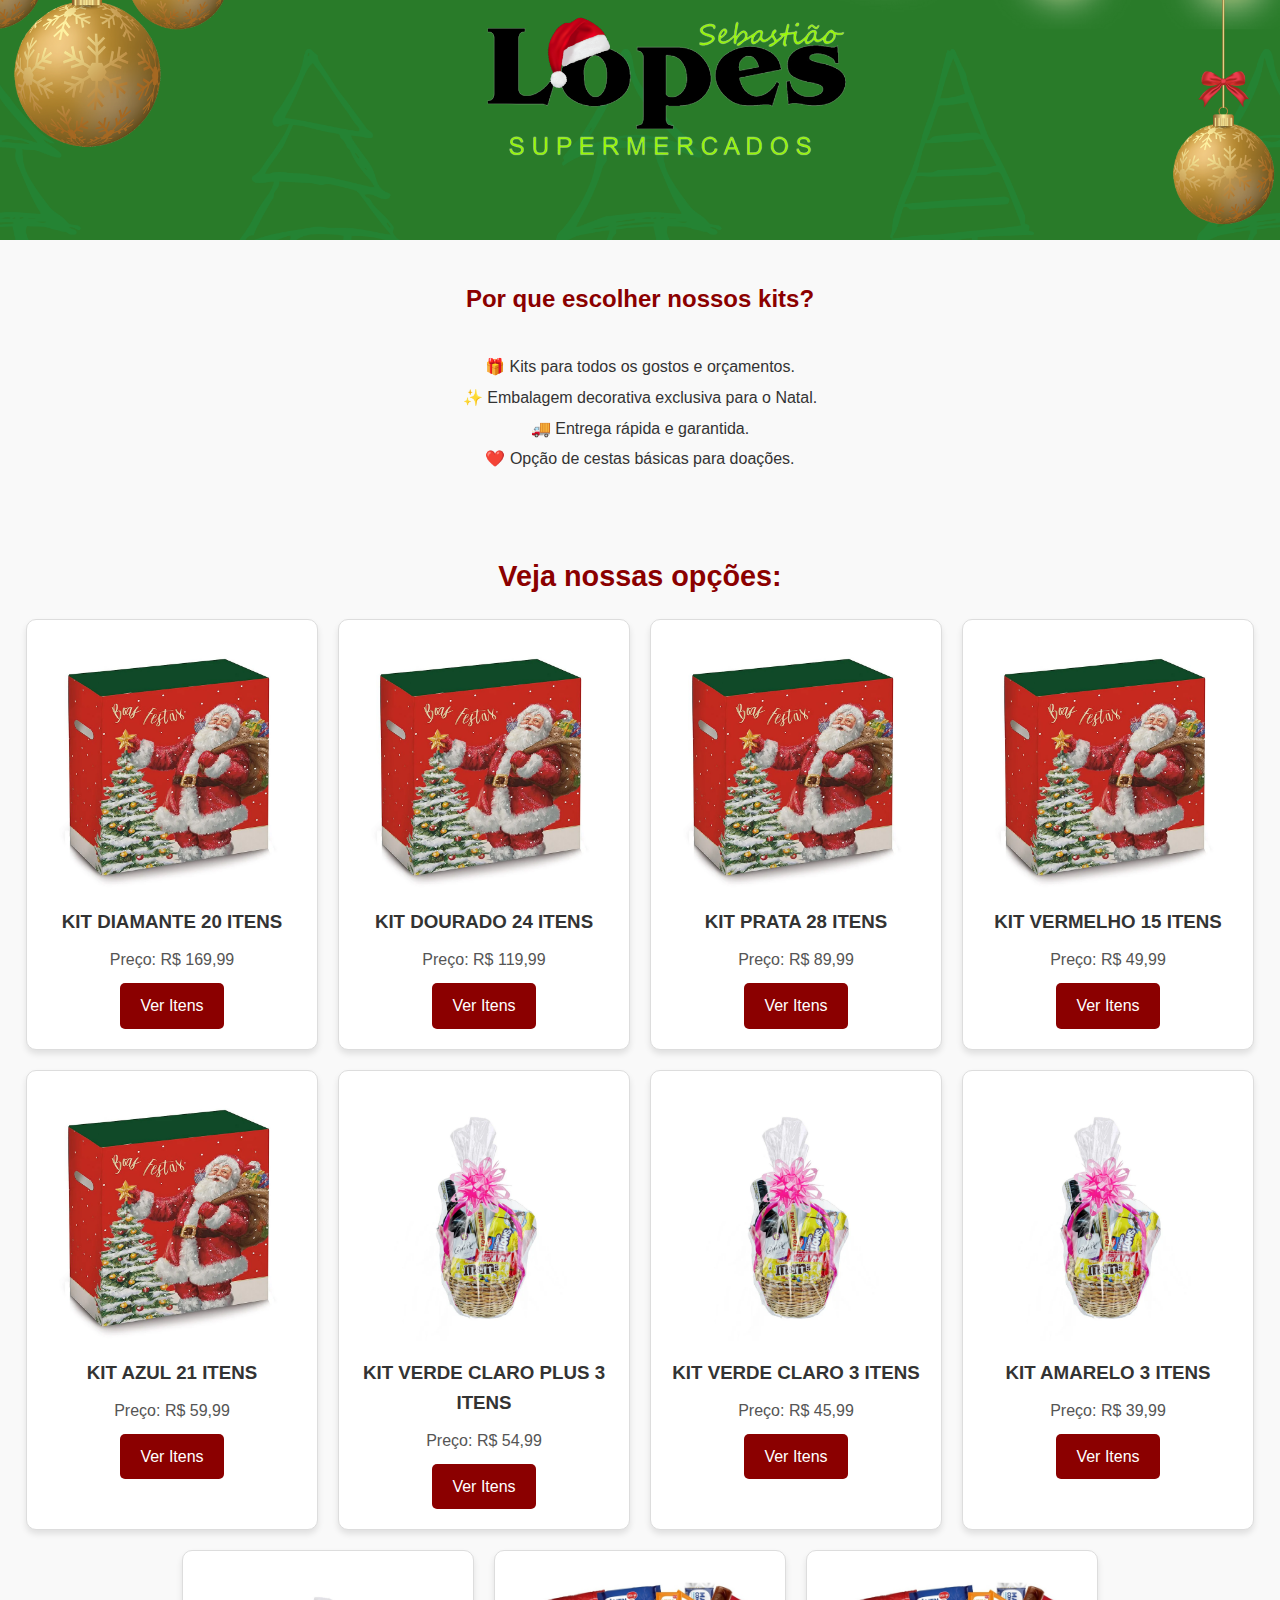
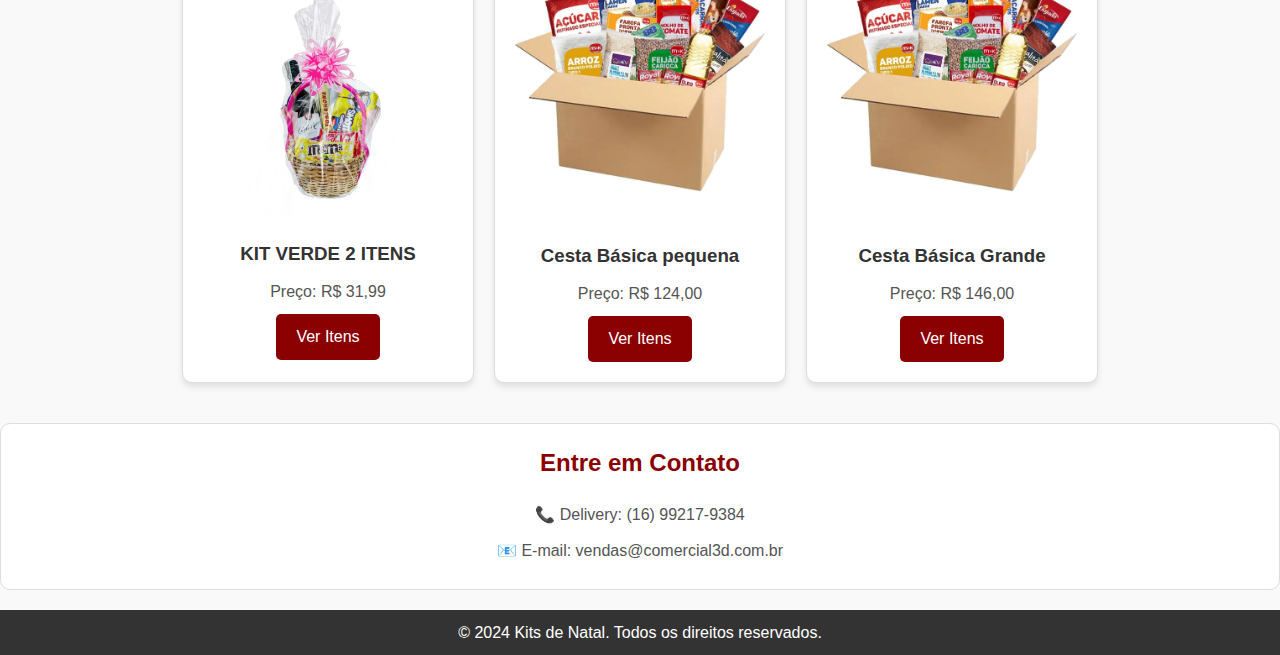
==== index.html @ 4cf25a43 "Add files via upload" ====
<!DOCTYPE html>
<html lang="pt-BR">
<head>
    <meta charset="UTF-8">
    <meta name="viewport" content="width=device-width, initial-scale=1.0">
    <title>Kits de Natal</title>
    <link rel="stylesheet" href="style.css">
</head>
<body>
    <header class="header">
      
  
    </header>
    

    <main>
    </section>
    <!-- Benefícios -->
    <section id="benefits" class="benefits-section">
        <h2>Por que escolher nossos kits?</h2>
        <ul>
            <p>🎁 Kits para todos os gostos e orçamentos.</p>
            <p>✨ Embalagem decorativa exclusiva para o Natal.</p>
            <p>🚚 Entrega rápida e garantida.</p>
            <p>❤️ Opção de cestas básicas para doações.</p>
        </ul>
    </section>

        <section class="kits">
            <h2>Veja nossas opções:</h2>
            <div class="kits-container">
                <!-- Cesta 1 -->
                <div class="kit">
                    <img src="cesta1.jpg" alt="Cesta Premium">
                    <h3> KIT DIAMANTE 20 ITENS</h3>
                    <p>Preço: R$ 169,99</p>
                    <a href="cesta1.html" class="btn">Ver Itens</a>
                </div>

                <!-- Cesta 2 -->
                <div class="kit">
                    <img src="cesta1.jpg" alt="Cesta Econômica">
                    <h3>KIT DOURADO 24 ITENS</h3>
                    <p>Preço: R$ 119,99</p>
                    <a href="cesta2.html" class="btn">Ver Itens</a>
                </div>

                <!-- Cesta 3 -->
                <div class="kit">
                    <img src="cesta1.jpg" alt="Cesta Básica">
                    <h3>KIT PRATA 28 ITENS</h3>
                    <p>Preço: R$ 89,99</p>
                    <a href="cesta3.html" class="btn">Ver Itens</a>
                </div>
                <!-- Cesta 4 -->
                <div class="kit">
                    <img src="cesta1.jpg" alt="Cesta Básica">
                    <h3>KIT VERMELHO 15 ITENS</h3>
                    <p>Preço: R$ 49,99</p>
                    <a href="cesta4.html" class="btn">Ver Itens</a>
                </div>
                <!-- Cesta 5 -->
                <div class="kit">
                    <img src="cesta1.jpg" alt="Cesta Básica">
                    <h3> KIT AZUL 21 ITENS</h3>
                    <p>Preço: R$ 59,99</p>
                    <a href="cesta5.html" class="btn">Ver Itens</a>
                </div>
                <!-- Cesta 6 -->
                <div class="kit">
                    <img src="cesta2.png" alt="Cesta Básica">
                    <h3> KIT VERDE CLARO PLUS 3  ITENS</h3>
                    <p>Preço: R$ 54,99</p>
                    <a href="cesta6.html" class="btn">Ver Itens</a>
                </div>
                <!-- Cesta 7 -->
                <div class="kit">
                    <img src="cesta2.png" alt="Cesta Básica">
                    <h3>KIT VERDE CLARO 3 ITENS</h3>
                    <p>Preço: R$ 45,99</p>
                    <a href="cesta7.html" class="btn">Ver Itens</a>
                </div>
                <!-- Cesta 8 -->
                <div class="kit">
                    <img src="cesta2.png" alt="Cesta Básica">
                    <h3> KIT AMARELO 3 ITENS</h3>
                    <p>Preço: R$ 39,99</p>
                    <a href="cesta8.html" class="btn">Ver Itens</a>
                </div>
                <!-- Cesta 9 -->
                <div class="kit">
                    <img src="cesta2.png" alt="Cesta Básica">
                    <h3> KIT VERDE 2 ITENS</h3>
                    <p>Preço: R$ 31,99</p>
                    <a href="cesta9.html" class="btn">Ver Itens</a>
                </div>
                <!-- Cesta 10 -->
                <div class="kit">
                    <img src="cesta3.jpg" alt="Cesta Básica">
                    <h3>Cesta Básica pequena</h3>
                    <p>Preço: R$ 124,00</p>
                    <a href="cesta10.html" class="btn">Ver Itens</a>
                </div>
                <!-- Cesta 11 -->
                <div class="kit">
                    <img src="cesta3.jpg" alt="Cesta Básica">
                    <h3>Cesta Básica Grande</h3>
                    <p>Preço: R$ 146,00</p>
                    <a href="cesta11.html" class="btn">Ver Itens</a>
                </div>

            </div>
        </section>
        
                <!-- Contato -->
                <section id="contact" class="contact-section">
                    <h2>Entre em Contato</h2>
                    <p>📞 Delivery: (16) 99217-9384 </p>
                    <p>📧 E-mail: vendas@comercial3d.com.br</p>
                </section>
            </main>
    </main>

    <footer>
        <p>&copy; 2024 Kits de Natal. Todos os direitos reservados.</p>
    </footer>
</body>
</html>
---- style.css ----
/* Reset Básico */
body, h1, h2, h3, p {
    margin: 0;
    padding: 0;
    box-sizing: border-box;
}

body {
    font-family: Arial, sans-serif;
    line-height: 1.6;
    background-color: #f9f9f9;
    color: #333;
    margin: 0;
    padding: 0;
}

/* Cabeçalho */
/* Header */
/* Header */
.header {
    display: flex;
    align-items: center;
    justify-content: space-between;
    background: url('background.png') no-repeat center center; /* Imagem de fundo */
    background-size: cover; /* Faz a imagem cobrir toda a área */
    color: #fff;
    padding: 20px;
    text-align: left;
    height: 200px; /* Altura inicial */
}

/* Responsividade da header */
@media (max-width: 768px) {
    .header {
        height: 150px; /* Diminui a altura em telas menores */
        flex-direction: column; /* Alinha o conteúdo verticalmente */
        text-align: center; /* Centraliza o texto */
    }
}

@media (max-width: 480px) {
    .header {
        height: 120px; /* Altura menor para celulares */
    }

    .header-text h1 {
        font-size: 1.2rem; /* Reduz o tamanho do título */
    }

    .header-text p {
        font-size: 0.9rem; /* Reduz o tamanho do texto */
    }
}

/* Estilo da logo */
.logo-container {
    flex-shrink: 0; /* Impede a logo de encolher */
}

.logo {
    width: 50px; /* Tamanho da logo ajustado */
    height: auto;
    border-radius: 50%; /* Deixa a logo circular (opcional) */
    margin-right: 10px;
}

/* Texto na header */
.header-text {
    flex-grow: 1;
    margin-left: 10px;
}

.header-text h1 {
    font-size: 1.8rem;
    margin: 0;
}

.header-text p {
    font-size: 1rem;
    margin: 5px 0 0;
}


/* Estilo da seção de detalhes */
.details {
    max-width: 600px; /* Define uma largura máxima */
    margin: 20px auto; /* Centraliza horizontalmente */
    padding: 20px;
    background-color: #fff;
    border: 1px solid #ddd;
    border-radius: 10px;
    box-shadow: 0 4px 6px rgba(0, 0, 0, 0.1);
    text-align: left; /* Alinha o texto à esquerda */
}

.details h2 {
    margin-bottom: 15px;
    font-size: 1.5rem;
    color: #8b0000;
    text-align: center; /* Centraliza o título */
}

.details ul {
    list-style: none; /* Marcadores visíveis e alinhados dentro */
    padding-left: 0; /* Espaçamento para evitar colagem na borda */
    line-height: 1.6; /* Melhora o espaçamento entre as linhas */
    margin-bottom: 20px;
}

.details ul li {
    font-size: 1rem;
    color: #333;
    padding-left: 10px;
}

/* Estilo dos botões */
.details .btn {
    display: inline-block;
    margin: 5px 10px; /* Espaçamento entre botões */
    padding: 10px 20px;
    background-color: #8b0000;
    color: #fff;
    text-decoration: none;
    border-radius: 5px;
    transition: background-color 0.3s ease;
    text-align: center;
}

.details .btn:hover {
    background-color: #a00000;
}

/* Responsividade */
@media (max-width: 480px) {
    .details {
        padding: 15px;
    }

    .details ul {
        padding-left: 10px;
    }

    .details .btn {
        padding: 8px 15px;
        font-size: 0.9rem;
    }
}
/* Seção de Benefícios */
.benefits-section {
    display: flex;
    flex-direction: column;
    align-items: center;
    justify-content: center;
    text-align: center; /* Alinhamento do texto */
    padding: 20px;
    background-color: #f9f9f9;
    margin: 20px 0;
}

.benefits-section h2 {
    margin-bottom: 15px;
    color: #8b0000;
}

.benefits-section ul {
    list-style: none; /* Remove as bolinhas da lista */
    padding: 0;
}

.benefits-section p {
    margin: 5px 0;
    font-size: 1rem;
    color: #333;
}

/* Seção de Contato */
.contact-section {
    display: flex;
    flex-direction: column;
    align-items: center;
    justify-content: center;
    text-align: center; /* Alinhamento do texto */
    padding: 20px;
    background-color: #fff;
    border: 1px solid #ddd;
    border-radius: 10px;
    margin: 20px 0;
}

.contact-section h2 {
    margin-bottom: 15px;
    color: #8b0000;
}

.contact-section p {
    margin: 5px 0;
    font-size: 1rem;
    color: #555;
}

/* Seção dos Kits */
.kits {
    padding: 20px;
    text-align: center;
}

.kits h2 {
    margin-bottom: 20px;
    font-size: 1.8rem;
    color: #8b0000;
}

.kits-container {
    display: flex;
    flex-wrap: wrap;
    justify-content: center;
    gap: 20px;
}

/* Estilo de Cada Kit */
.kit {
    background: #fff;
    border: 1px solid #ddd;
    border-radius: 10px;
    padding: 20px;
    width: 250px;
    text-align: center;
    box-shadow: 0 4px 6px rgba(0, 0, 0, 0.1);
    transition: transform 0.2s ease;
}

.kit:hover {
    transform: translateY(-5px);
}

.kit img {
    max-width: 100%;
    border-radius: 10px;
}

.kit h3 {
    margin: 10px 0;
    color: #333;
}

.kit p {
    color: #555;
    font-size: 1rem;
}

.kit .btn {
    display: inline-block;
    margin-top: 10px;
    padding: 10px 20px;
    background-color: #8b0000;
    color: #fff;
    text-decoration: none;
    border-radius: 5px;
    transition: background-color 0.3s ease;
}

.kit .btn:hover {
    background-color: #a00000;
}

/* Rodapé */
footer {
    background-color: #333;
    color: #fff;
    text-align: center;
    padding: 10px 0;
}

/* Media Query para Dispositivos Móveis */
@media (max-width: 768px) {
    .kits-container {
        flex-direction: column; /* Kits em uma coluna */
        align-items: center;
    }

    .kit {
        width: 90%; /* Ocupa quase toda a largura da tela */
        margin-bottom: 20px;
    }

    .header h1 {
        font-size: 1.8rem;
    }

    .header p {
        font-size: 1rem;
    }

    .kits h2 {
        font-size: 1.5rem;
    }
}

@media (max-width: 480px) {
    .kit {
        width: 100%; /* Ocupa 100% da tela */
        padding: 15px;
    }

    .kit h3 {
        font-size: 1.2rem;
    }

    .kit p {
        font-size: 0.9rem;
    }

    .kit .btn {
        font-size: 0.9rem;
        padding: 8px 15px;
    }

    .header h1 {
        font-size: 1.5rem;
    }

    .header p {
        font-size: 0.9rem;
    }

    footer {
        font-size: 0.8rem;
    }
}
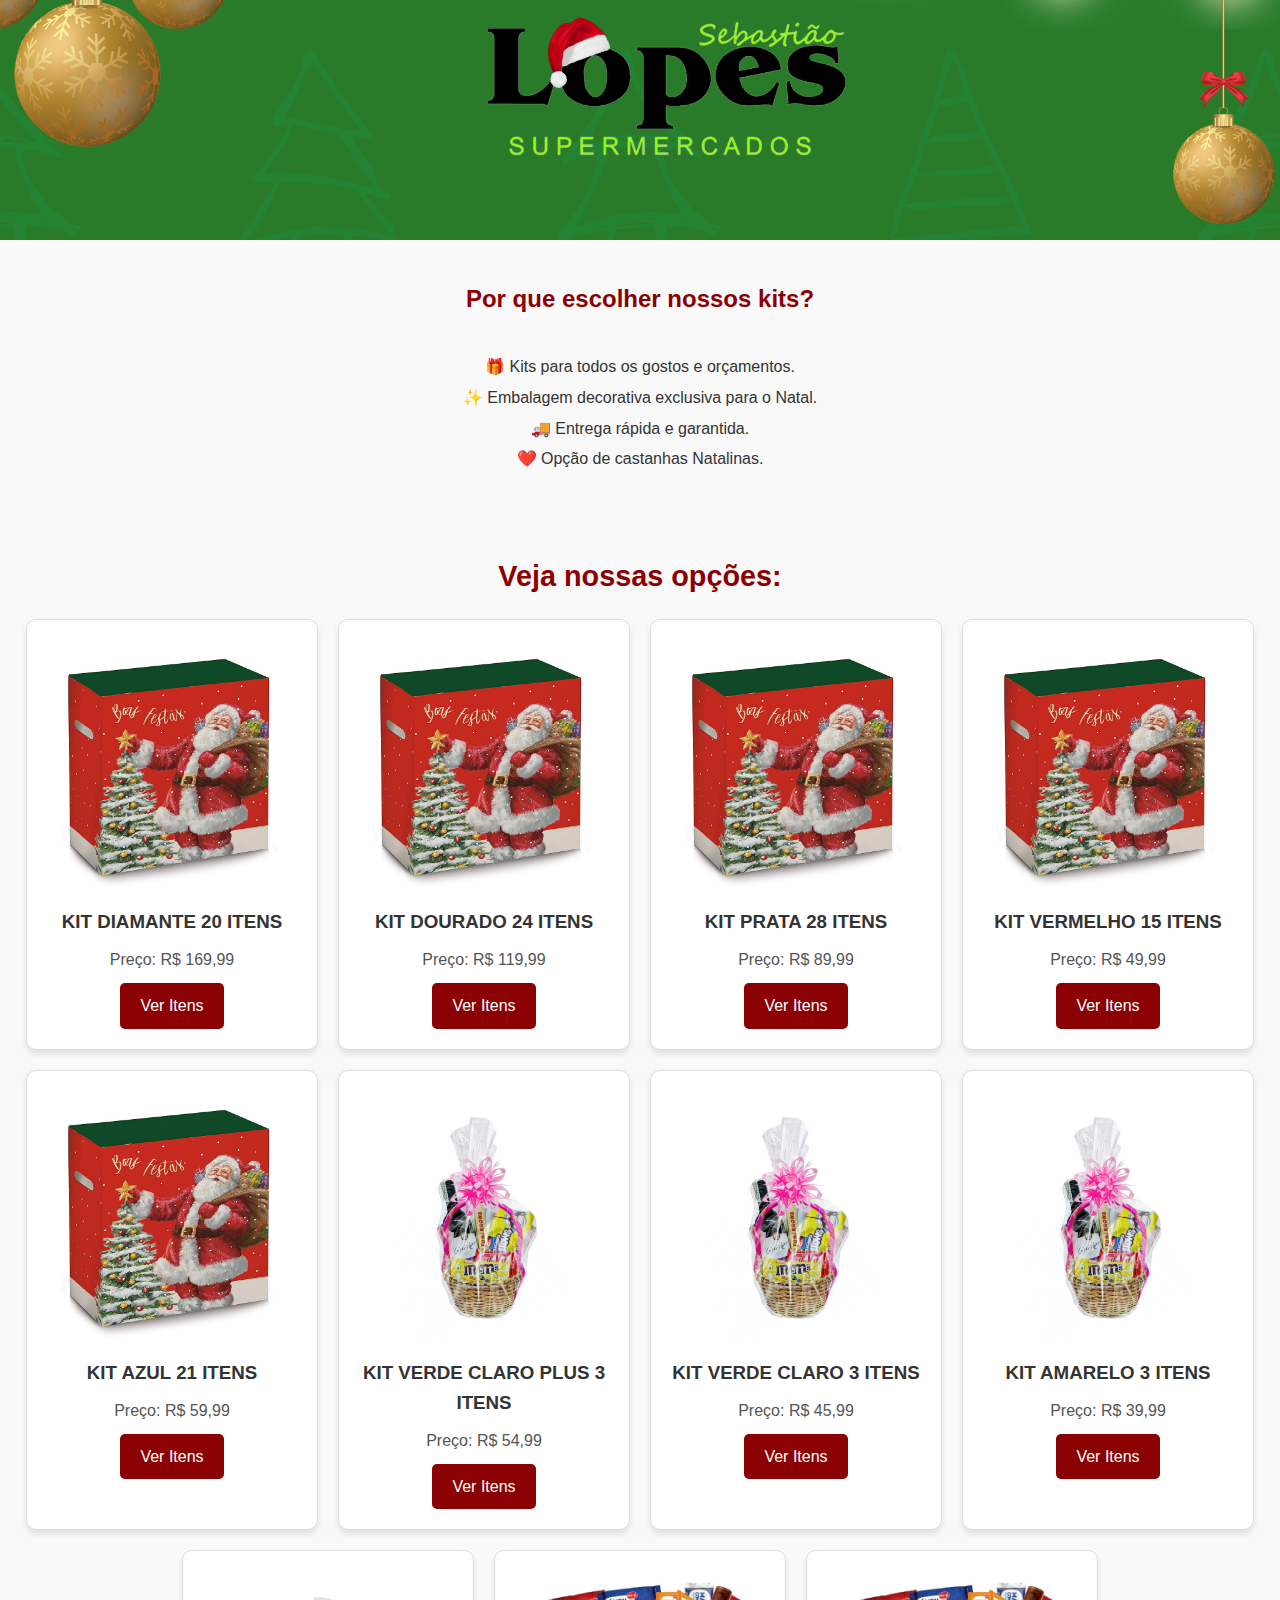
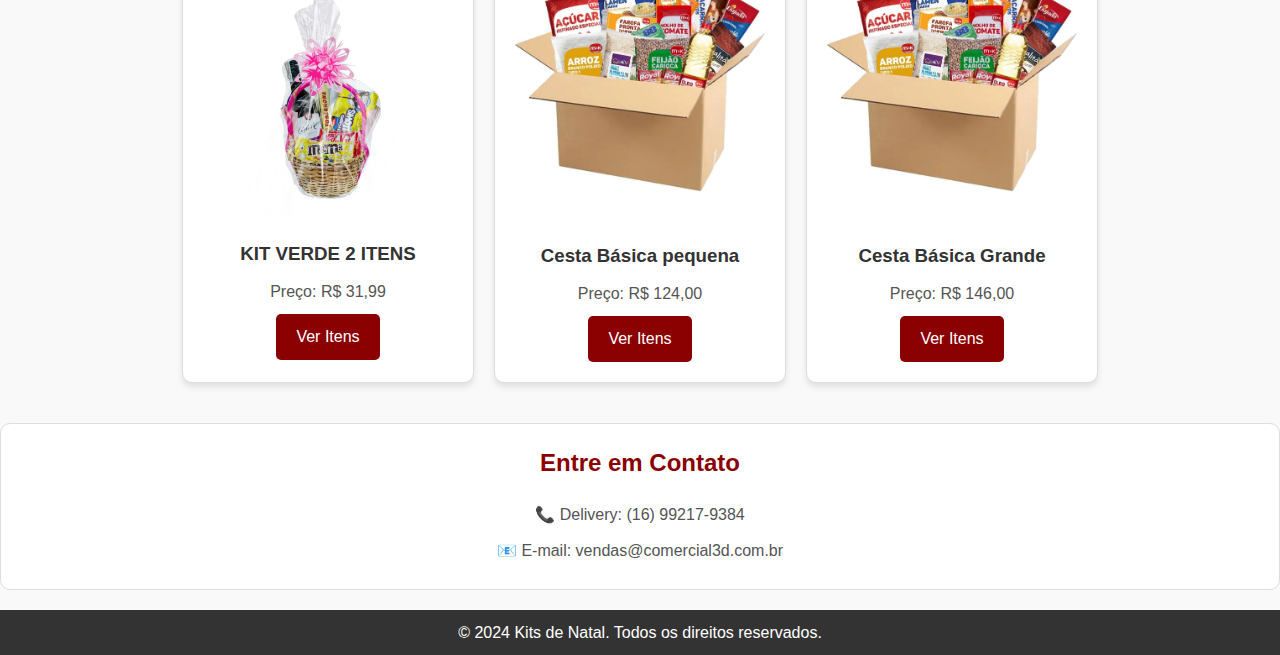
==== commit 29c199ed: "Update index.html" ====
--- a/index.html
+++ b/index.html
@@ -22,7 +22,7 @@
             <p>🎁 Kits para todos os gostos e orçamentos.</p>
             <p>✨ Embalagem decorativa exclusiva para o Natal.</p>
             <p>🚚 Entrega rápida e garantida.</p>
-            <p>❤️ Opção de cestas básicas para doações.</p>
+            <p>❤️ Opção de castanhas Natalinas.</p>
         </ul>
     </section>
 
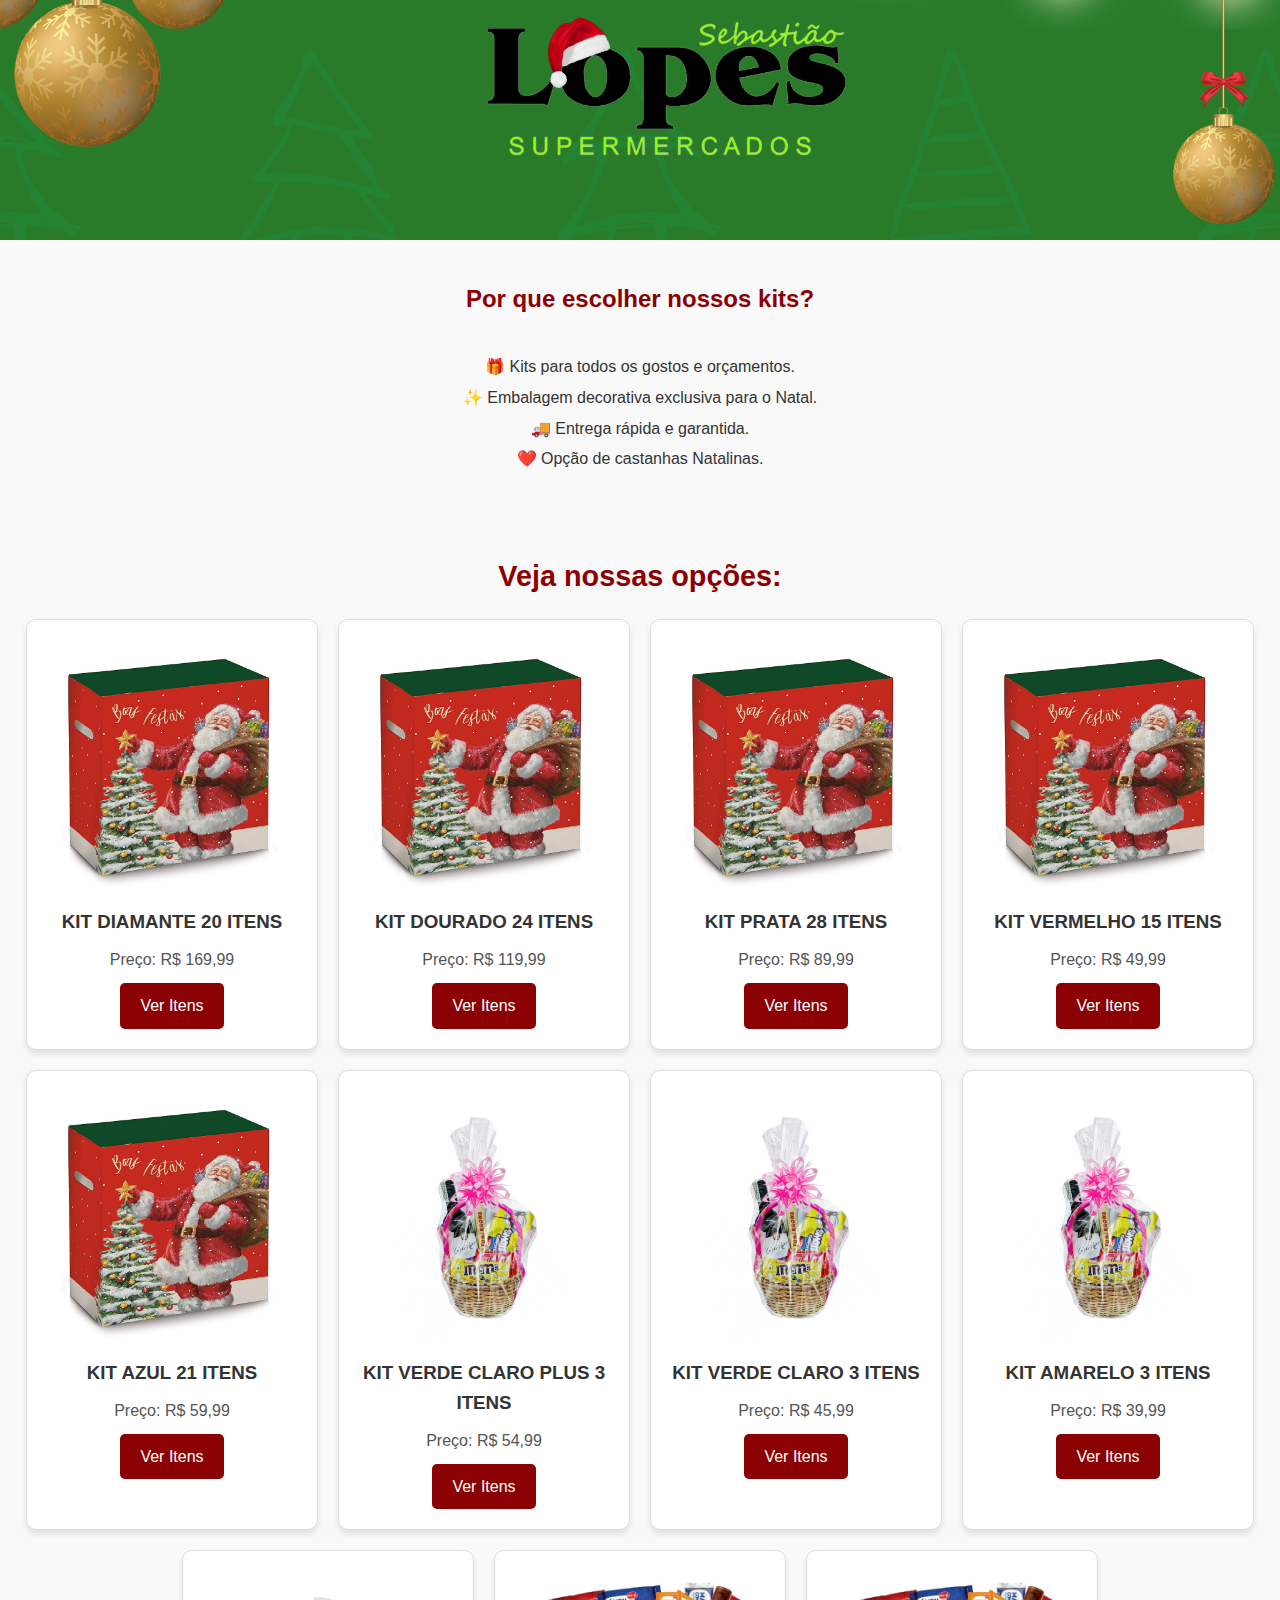
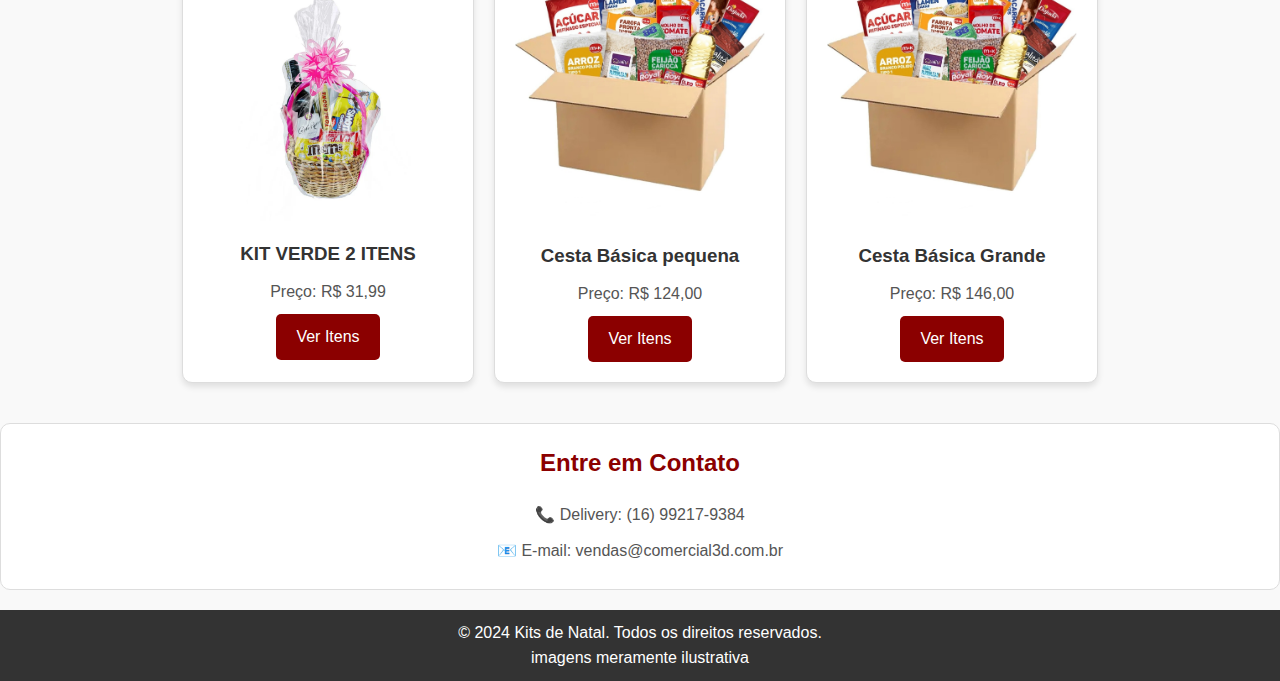
==== commit 71947699: "Update index.html" ====
--- a/index.html
+++ b/index.html
@@ -123,6 +123,7 @@
 
     <footer>
         <p>&copy; 2024 Kits de Natal. Todos os direitos reservados.</p>
+        <p>imagens meramente ilustrativa</p>
     </footer>
 </body>
 </html>
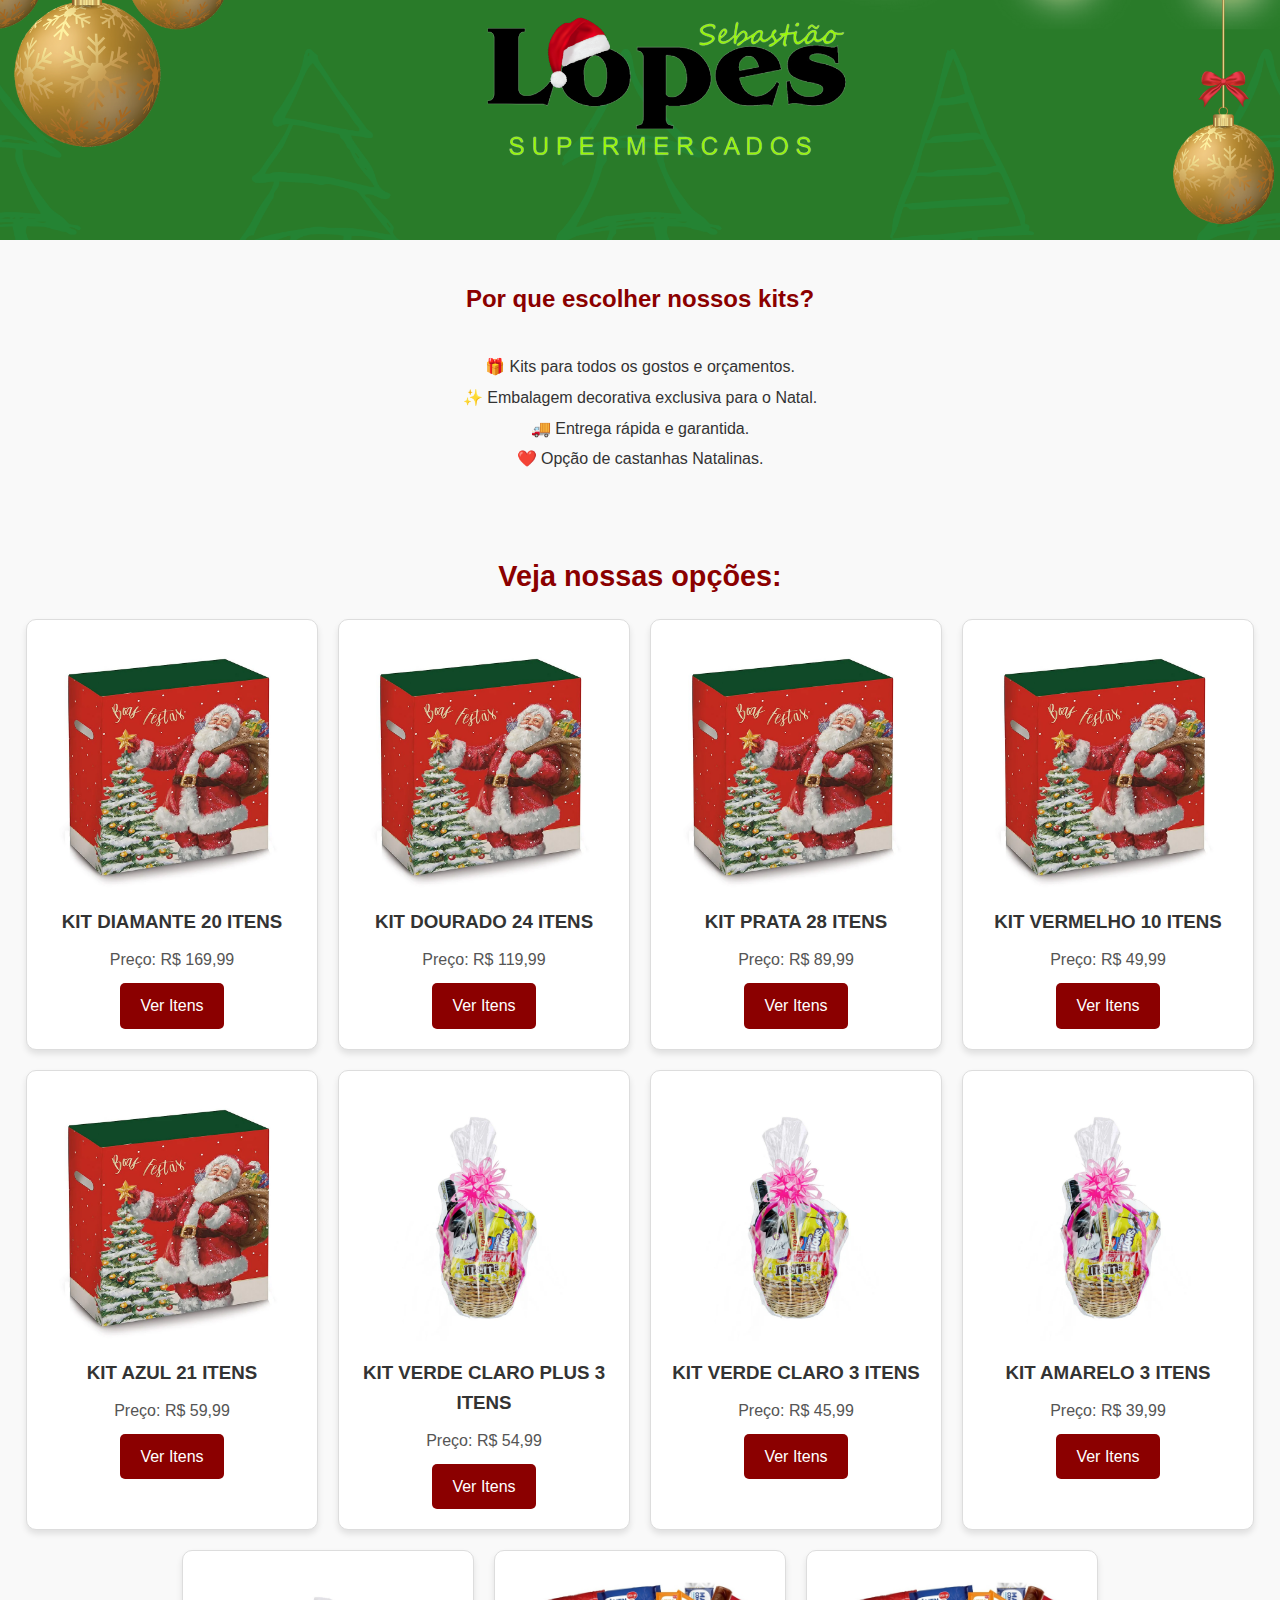
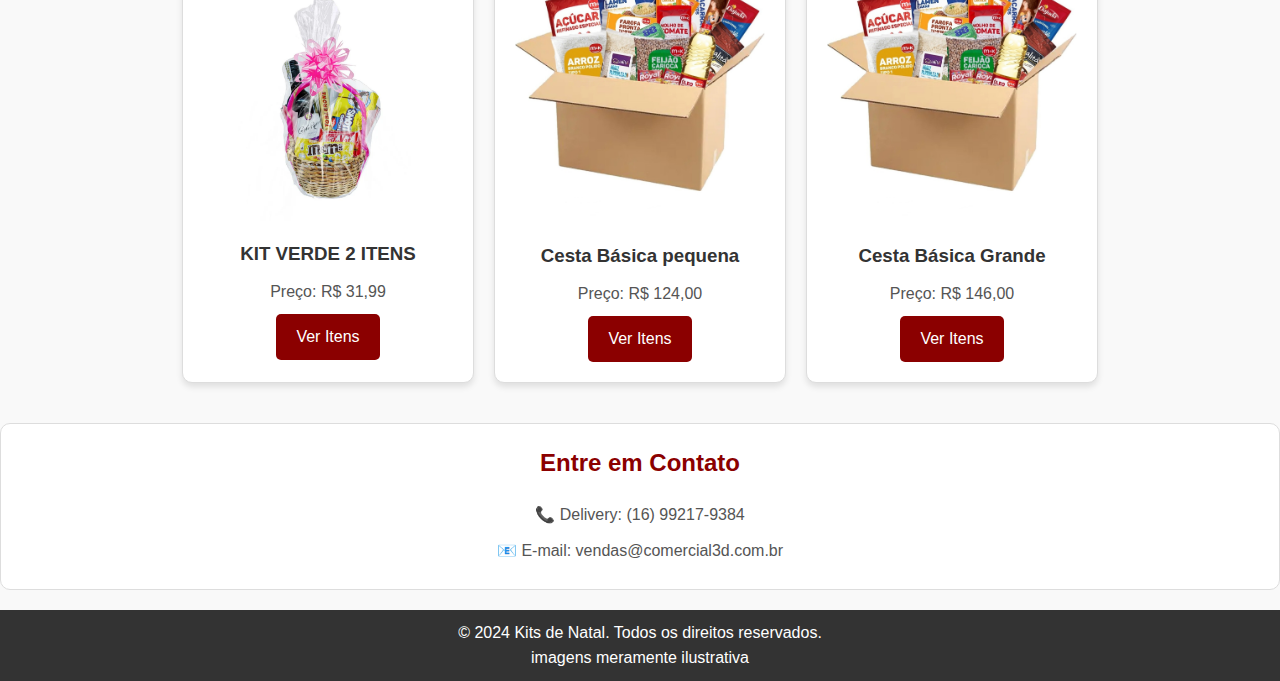
==== commit 90596c41: "Update index.html" ====
--- a/index.html
+++ b/index.html
@@ -55,7 +55,7 @@
                 <!-- Cesta 4 -->
                 <div class="kit">
                     <img src="cesta1.jpg" alt="Cesta Básica">
-                    <h3>KIT VERMELHO 15 ITENS</h3>
+                    <h3>KIT VERMELHO 10 ITENS</h3>
                     <p>Preço: R$ 49,99</p>
                     <a href="cesta4.html" class="btn">Ver Itens</a>
                 </div>
